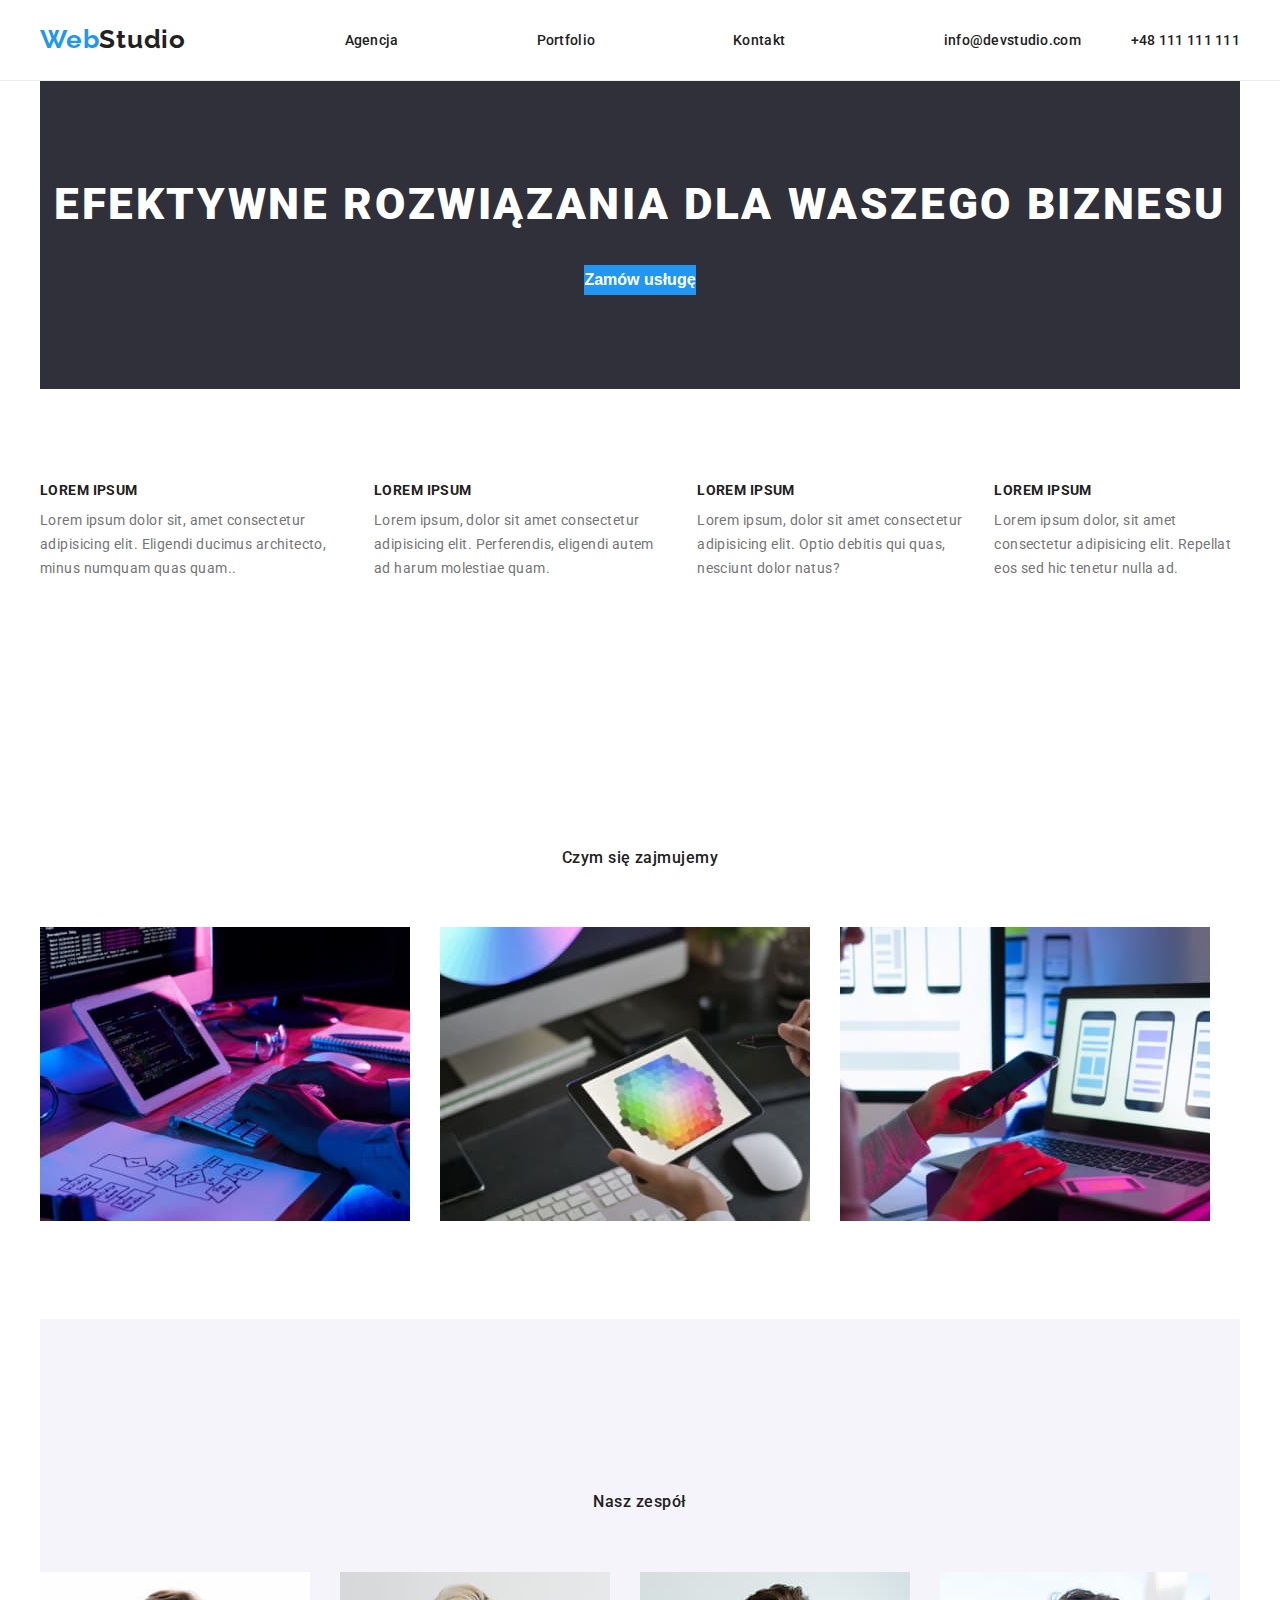
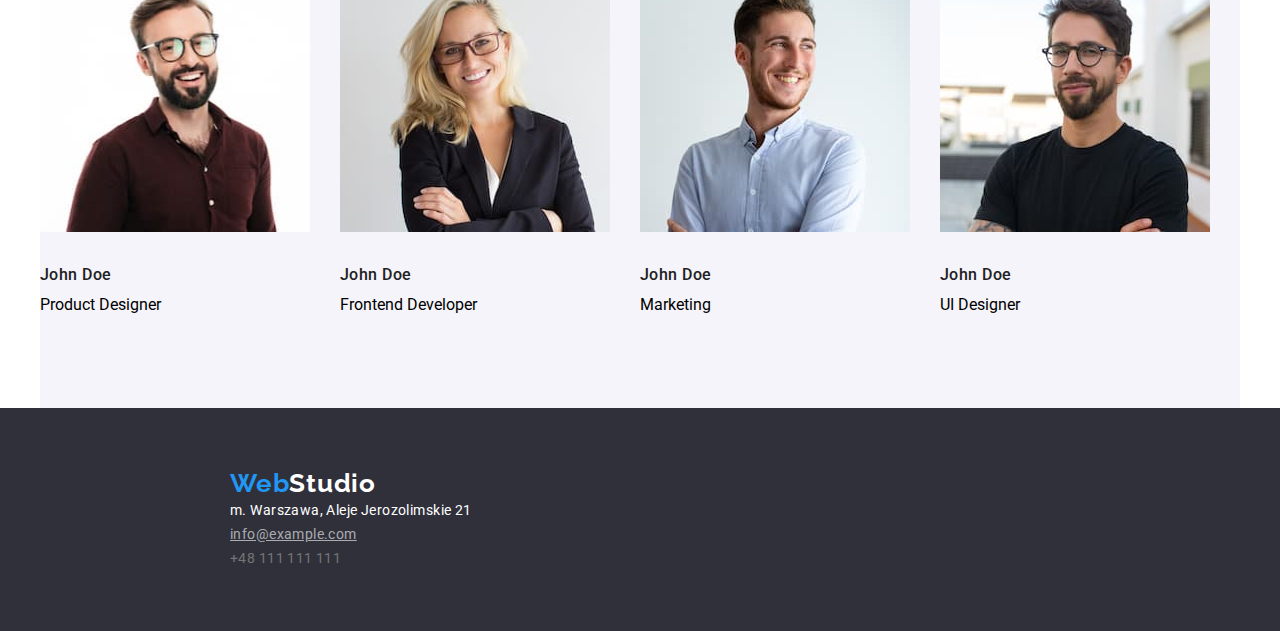
==== index.html @ 0e67c4b5 "upgrade" ====
<!DOCTYPE html>
<html lang="pl">
  <head>
    <meta charset="UTF-8" />
    <meta http-equiv="X-UA-Compatible" content="IE=edge" />
    <meta name="viewport" content="width=device-width, initial-scale=1.0" />
    <title>webstudio</title>
    <!-- googe fonts -->
    <link rel="preconnect" href="https://fonts.googleapis.com" />
    <link rel="preconnect" href="https://fonts.gstatic.com" crossorigin />
    <link
      href="https://fonts.googleapis.com/css2?family=Raleway:wght@700&family=Roboto:wght@400;500;700;900&display=swap"
      rel="stylesheet"
    />
    <!-- end google fonts -->
    <link
      rel="stylesheet"
      href="https://cdnjs.cloudflare.com/ajax/libs/modern-normalize/1.1.0/modern-normalize.min.css"
      integrity="sha512-wpPYUAdjBVSE4KJnH1VR1HeZfpl1ub8YT/NKx4PuQ5NmX2tKuGu6U/JRp5y+Y8XG2tV+wKQpNHVUX03MfMFn9Q=="
      crossorigin="anonymous"
      referrerpolicy="no-referrer"
    />

    <link rel="stylesheet" href="css/styles.css" />
  </head>

  <body>
    <header class="header-style">
      <div class="container flex-nav-container">
        <a class="logo logo-position" href="index.html"
          ><span class="brand-color">Web</span>Studio</a
        >
        <nav>
          <ul class="list-style nav-display-form">
            <li><a class="nav-structure" href="index.html">Agencja</a></li>
            <li>
              <a class="nav-structure" href="portfolio.html">Portfolio</a>
            </li>
            <li><a class="nav-structure" href="index.html">Kontakt</a></li>
          </ul>
        </nav>
        <ul class="list-style display-form-contacts">
          <li>
            <a class="nav-structure" href="mailto:info@devstudio.com"
              >info@devstudio.com</a
            >
          </li>
          <li>
            <a class="nav-structure" href="tel:48111111111">+48 111 111 111</a>
          </li>
        </ul>
      </div>
    </header>

    <main>
      <!--HERO-->
      <div class="container">
        <section class="background section display-center">
          <h1 class="sixth-structure background">
            EFEKTYWNE ROZWIĄZANIA DLA WASZEGO BIZNESU
          </h1>
          <button type="button" class="button-style2">Zamów usługę</button>
        </section>

        <!--LOREM IPSUM-->
        <section class="section">
          <ul class="list-style display-images">
            <li>
              <h3 class="seventh-structure">LOREM IPSUM</h3>
              <p class="second-structure">
                Lorem ipsum dolor sit, amet consectetur adipisicing elit.
                Eligendi ducimus architecto, minus numquam quas quam..
              </p>
            </li>
            <li>
              <h3 class="seventh-structure">LOREM IPSUM</h3>
              <p class="second-structure">
                Lorem ipsum, dolor sit amet consectetur adipisicing elit.
                Perferendis, eligendi autem ad harum molestiae quam.
              </p>
            </li>
            <li>
              <h3 class="seventh-structure">LOREM IPSUM</h3>
              <p class="second-structure">
                Lorem ipsum, dolor sit amet consectetur adipisicing elit. Optio
                debitis qui quas, nesciunt dolor natus?
              </p>
            </li>
            <li>
              <h3 class="seventh-structure">LOREM IPSUM</h3>
              <p class="second-structure">
                Lorem ipsum dolor, sit amet consectetur adipisicing elit.
                Repellat eos sed hic tenetur nulla ad.
              </p>
            </li>
          </ul>
        </section>

        <!--czym się zajmujemy-->
        <section class="section">
          <h2 class="eighth-structure ninth-structure display-center">
            Czym się zajmujemy
          </h2>
          <ul class="list-style display-images">
            <li>
              <img
                src="images/czym_sie_zajmujemy/1.jpg"
                alt="programowanie"
                width="370"
                height="294"
              />
            </li>
            <li>
              <img
                src="images/czym_sie_zajmujemy/2.jpg"
                alt="grafika"
                width="370"
                height="294"
              />
            </li>
            <li>
              <img
                src="images/czym_sie_zajmujemy/3.jpg"
                alt="personalizacja"
                width="370"
                height="294"
              />
            </li>
          </ul>
        </section>

        <!--Nasz zespół-->
        <section class="section background-2">
          <h2 class="eighth-structure ninth-structure display-center">
            Nasz zespół
          </h2>
          <ul class="list-style display-images">
            <li>
              <img
                src="images/nasz_zespol/img-1.jpg"
                alt="John Doe1"
                width="270"
                height="260"
              />
              <h3 class="ninth-structure">John Doe</h3>
              <p>Product Designer</p>
            </li>
            <li>
              <img
                src="images/nasz_zespol/img-2-2.jpg"
                alt="John Doe2"
                width="270"
                height="260"
              />
              <h3 class="ninth-structure">John Doe</h3>
              <p>Frontend Developer</p>
            </li>
            <li>
              <img
                src="images/nasz_zespol/img-3-2.jpg"
                alt="John Doe3"
                width="270"
                height="260"
              />
              <h3 class="ninth-structure">John Doe</h3>
              <p>Marketing</p>
            </li>
            <li>
              <img
                src="images/nasz_zespol/img-4-2.jpg"
                alt="John Doe3"
                width="270"
                height="260"
              />
              <h3 class="ninth-structure">John Doe</h3>
              <p>UI Designer</p>
            </li>
          </ul>
        </section>
      </div>
    </main>

    <footer class="background footer-padding">
      <div class="container">
        <a class="footer-logo logo" href="index.html"
          ><span class="brand-color">Web</span>Studio</a
        >
        <address class="address-style">
          <ul class="list-style">
            <li>
              <a
                class="fourth-structure"
                href="https://goo.gl/maps/v4wxsE9NDZiypeX38"
                target="_blank"
                >m. Warszawa, Aleje Jerozolimskie 21</a
              >
            </li>
            <li>
              <a class="fifth-structure" href="mailto:info@example.com"
                >info@example.com</a
              >
            </li>
            <li>
              <a class="second-structure" href="tel:48111111111"
                >+48 111 111 111</a
              >
            </li>
          </ul>
        </address>
      </div>
    </footer>
  </body>
</html>
---- css/styles.css ----
:root {
  --main-color: #212121;
  --second-color: #757575;
  --background-color: #2f303a;
  --third-color: #ffffff;
  --fourth-color: rgba(255, 255, 255, 0.6);
  --fifth-color: #2196f3;
}
body {
  font-family: "Roboto", "Raleway", sans-serif;
  font-weight: 400;
  width: 1600 px;
  margin: 0 auto;
}
* {
  margin: 0;
  padding: 0;
}

.container {
  width: 1200px;
  margin: 0 auto;
  padding: 0 15px;
}

.section {
  padding: 94px 0;
}

h2 {
  margin: 50px;
}

.display-center {
  text-align: center;
}
.display-button {
  display: flex;
  gap: 8px;
  justify-content: center;
}
.display-images {
  display: flex;
  gap: 30px;
}

.display-wrap {
  flex-wrap: wrap;
}

.flex-nav-container {
  display: flex;
  justify-content: space-between;
  align-items: center;
}

.header-style {
  border-bottom: 1px solid #ececec;
  align-items: center;
}

.nav-display-form {
  display: flex;
  justify-content: space-between;
  align-items: center;
  gap: 46px;
}

.logo-position {
  justify-content: center;
  padding-bottom: 25px;
  padding-top: 24px;
}

.nav-display-form li {
  margin: 0px 46px;
  align-items: center;
  padding: 0;
}

.display-form-contacts {
  display: flex;
  align-items: center;
  gap: 50px;
}

.inner {
  display: flex;
  align-items: center;
  gap: 93px;
}

.background-2 {
  background-color: #f5f4fa;
}

.nav-structure {
  color: var(--main-color);
  font-weight: 500;
  font-size: 14px;
  line-height: 1.14;
  letter-spacing: 0.02em;
  text-decoration-line: none;
}
.nav-structure:hover {
  color: var(--fifth-color);
}
.nav-structure:focus {
  color: var(--fifth-color);
}

.second-structure {
  font-weight: 400;
  font-size: 14px;
  line-height: 1.71;
  letter-spacing: 0.03em;
  color: var(--second-color);
  text-decoration-line: none;
  padding-top: 10px;
}
.third-structure {
  font-weight: 700;
  font-size: 18px;
  line-height: 2;
  letter-spacing: 0.06em;
}

.text {
  font-weight: 400;
  font-size: 16px;
  line-height: 1.87;
  letter-spacing: 0.03em;
  color: var(--second-color);
}

.background {
  background-color: var(--background-color);
}

.fourth-structure {
  font-weight: 400;
  font-size: 14px;
  line-height: 1.71;
  letter-spacing: 0.03em;
  color: var(--third-color);
  text-decoration-line: none;
}
.fifth-structure {
  font-size: 14px;
  line-height: 1.71;
  letter-spacing: 0.03em;
  text-decoration-line: underline;
  color: var(--fourth-color);
}
.sixth-structure {
  font-weight: 900;
  font-size: 44px;
  line-height: 1.36;
  text-align: center;
  letter-spacing: 0.06em;
  text-transform: uppercase;
  color: var(--third-color);
}
.seventh-structure {
  font-style: normal;
  font-weight: 700;
  font-size: 14px;
  line-height: 1.14;
  letter-spacing: 0.03em;
  text-transform: uppercase;
  color: var(--main-color);
}

.eighth-structure {
  font-style: normal;
  font-weight: 700;
  font-size: 36px;
  line-height: 1.16;
  letter-spacing: 0.03em;
}
.ninth-structure {
  font-weight: 500;
  font-size: 16px;
  line-height: 1.18;
  letter-spacing: 0.03em;
  color: var(--main-color);
  padding-top: 30px;
  padding-bottom: 10px;
}
.list-style {
  list-style: none;
}
.logo {
  font-family: "Raleway";
  color: var(--main-color);
  font-weight: 700;
  font-size: 26px;
  line-height: 1.19;
  letter-spacing: 0.03em;
  text-decoration: none;
}

.brand-color {
  color: var(--fifth-color);
}
.footer-logo {
  color: var(--third-color);
}
.hand:hover {
  cursor: pointer;
}
.button-style {
  font-weight: 500;
  font-size: 16px;
  line-height: 1.625;
  text-align: center;
  letter-spacing: 0.03em;
  color: var(--main-color);
  cursor: pointer;
}
.button-style:hover,
.button-style:focus,
.button-style:active {
  background-color: var(--fifth-color);
  color: var(--third-color);
}

.button-style2 {
  color: var(--third-color);
  background-color: var(--fifth-color);
  font-weight: 700;
  font-size: 16px;
  line-height: 1.875;
  cursor: pointer;
  border: none;
  margin-top: 30px;
}
.address-style {
  font-style: normal;
}

.footer-padding {
  padding: 60px 1138px 60px 215px;
}
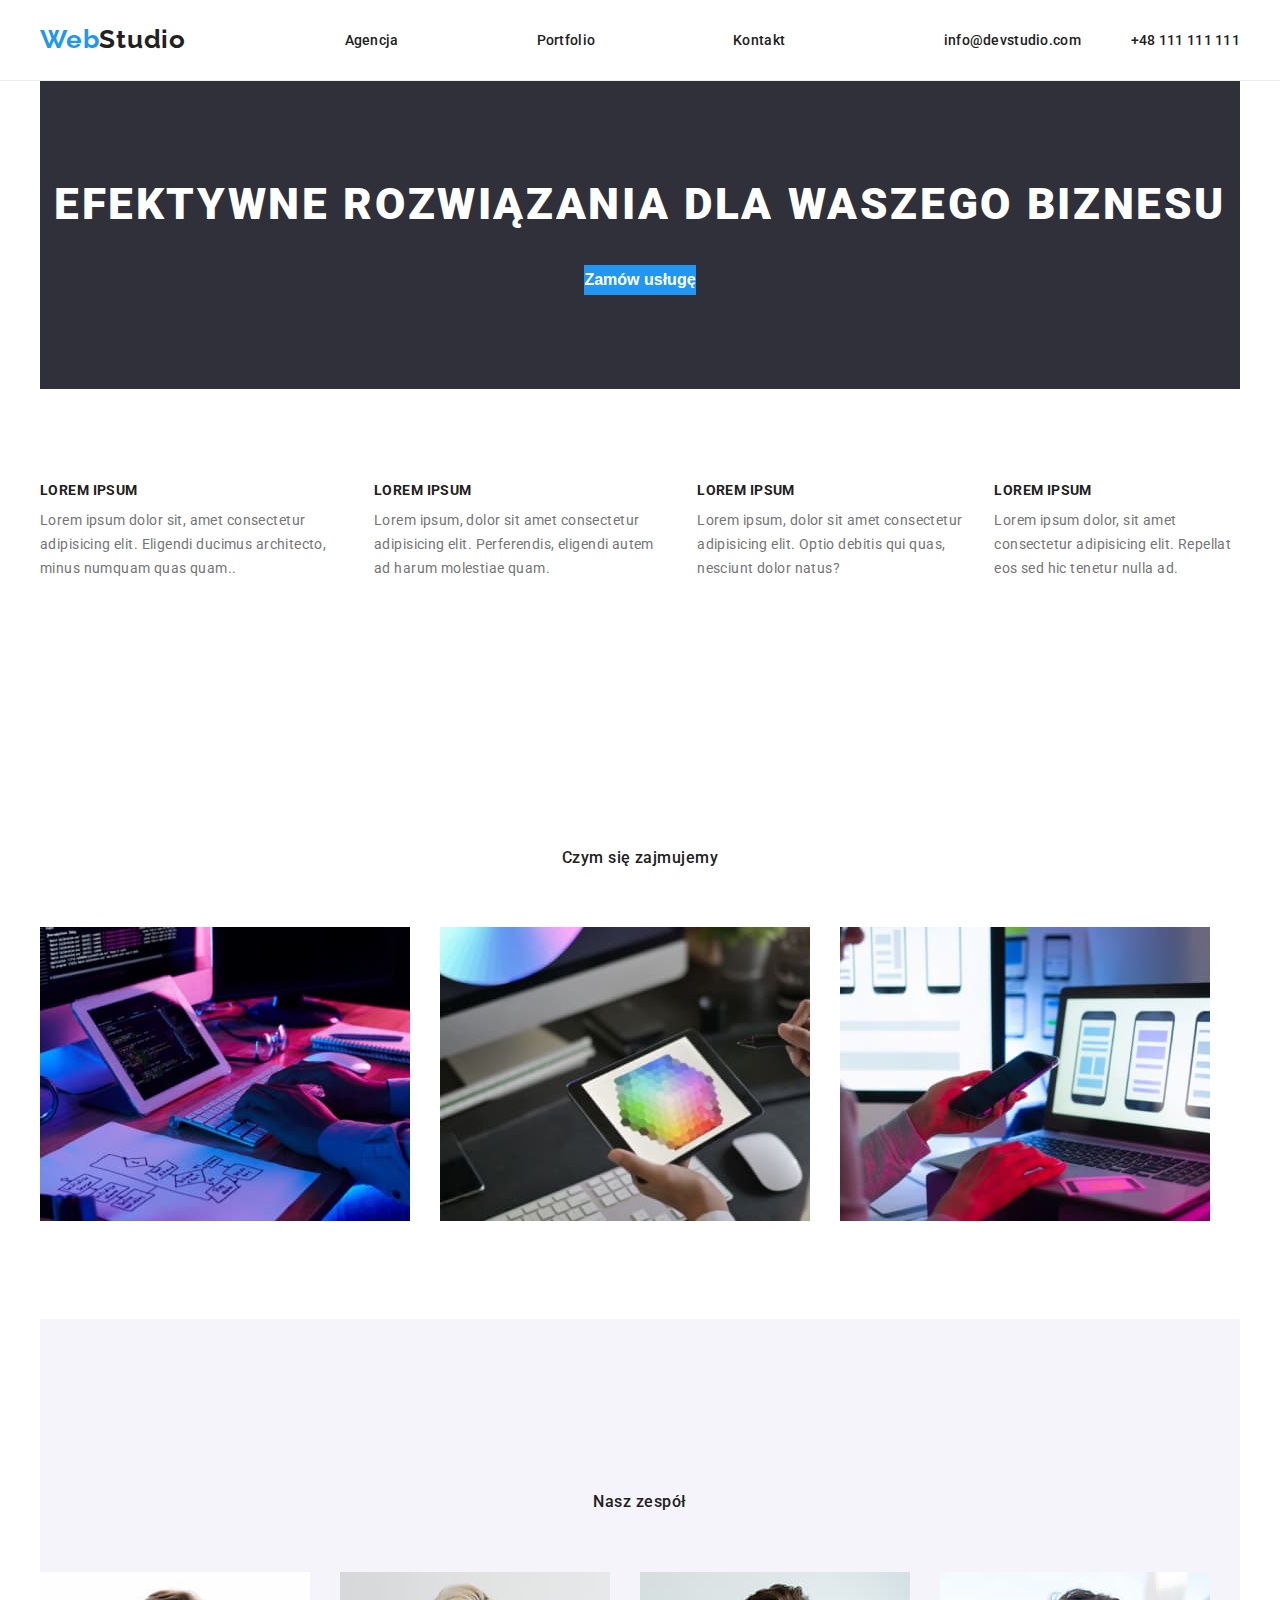
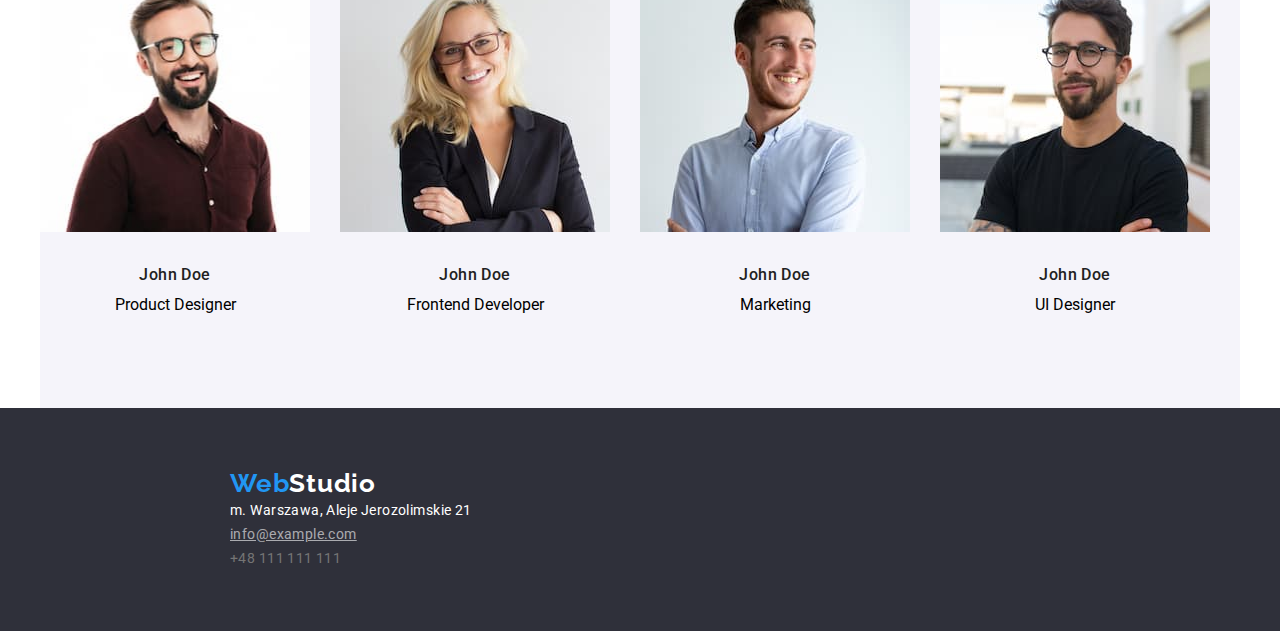
==== commit 92193c11: "upgrade" ====
--- a/index.html
+++ b/index.html
@@ -134,7 +134,7 @@
           <h2 class="eighth-structure ninth-structure display-center">
             Nasz zespół
           </h2>
-          <ul class="list-style display-images">
+          <ul class="list-style display-images display-center">
             <li>
               <img
                 src="images/nasz_zespol/img-1.jpg"
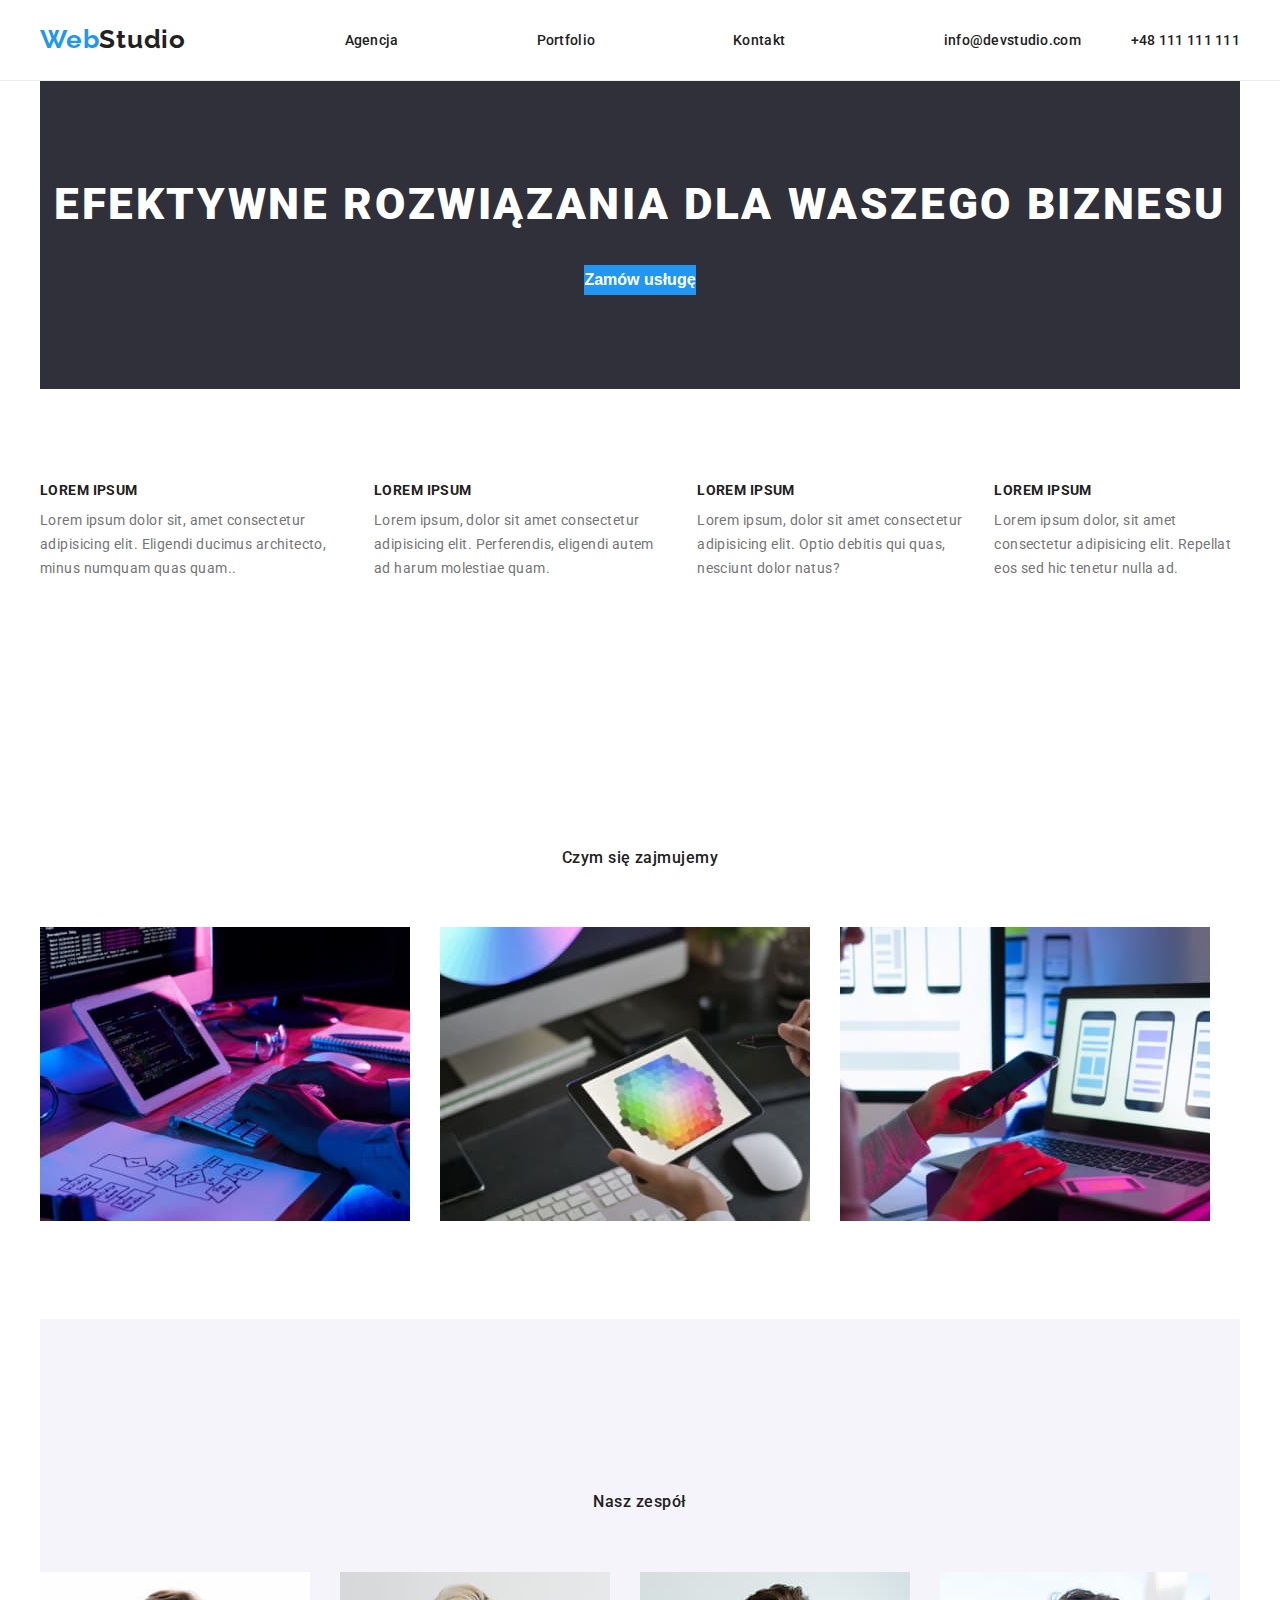
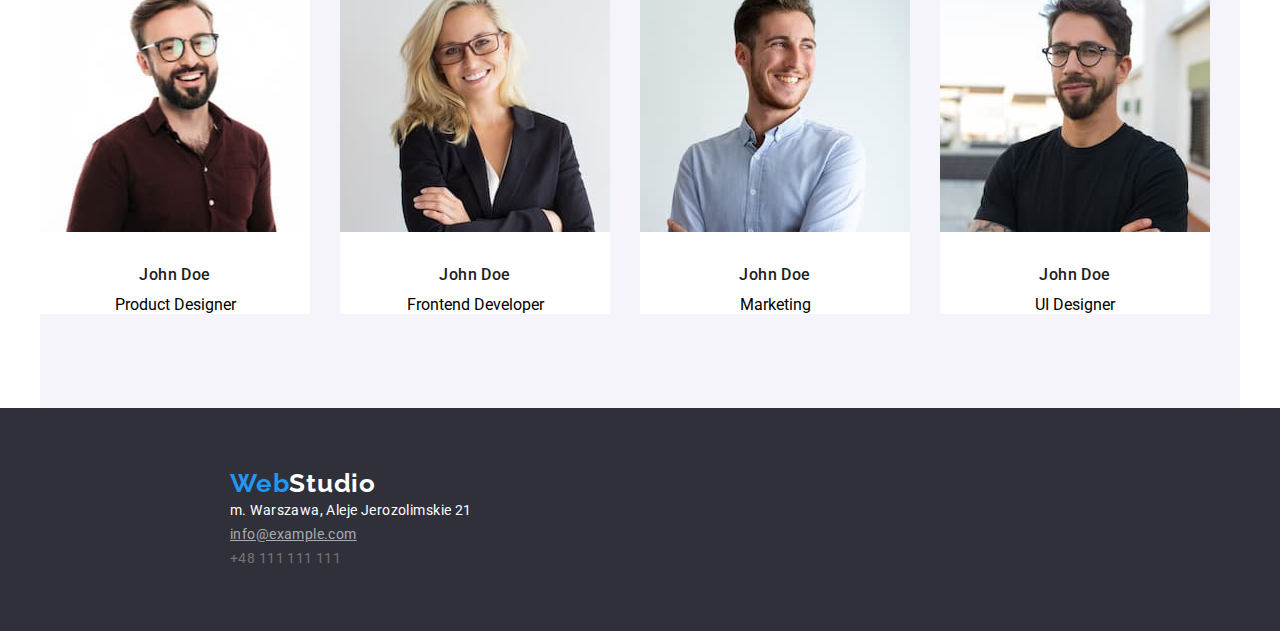
==== commit 21caae11: "upgrade" ====
--- a/index.html
+++ b/index.html
@@ -135,7 +135,7 @@
             Nasz zespół
           </h2>
           <ul class="list-style display-images display-center">
-            <li>
+            <li class="background-3">
               <img
                 src="images/nasz_zespol/img-1.jpg"
                 alt="John Doe1"
@@ -145,7 +145,7 @@
               <h3 class="ninth-structure">John Doe</h3>
               <p>Product Designer</p>
             </li>
-            <li>
+            <li class="background-3">
               <img
                 src="images/nasz_zespol/img-2-2.jpg"
                 alt="John Doe2"
@@ -155,7 +155,7 @@
               <h3 class="ninth-structure">John Doe</h3>
               <p>Frontend Developer</p>
             </li>
-            <li>
+            <li class="background-3">
               <img
                 src="images/nasz_zespol/img-3-2.jpg"
                 alt="John Doe3"
@@ -165,7 +165,7 @@
               <h3 class="ninth-structure">John Doe</h3>
               <p>Marketing</p>
             </li>
-            <li>
+            <li class="background-3">
               <img
                 src="images/nasz_zespol/img-4-2.jpg"
                 alt="John Doe3"
--- a/css/styles.css
+++ b/css/styles.css
@@ -242,3 +242,7 @@
 .footer-padding {
   padding: 60px 1138px 60px 215px;
 }
+
+.background-3 {
+  background-color: var(--third-color);
+}
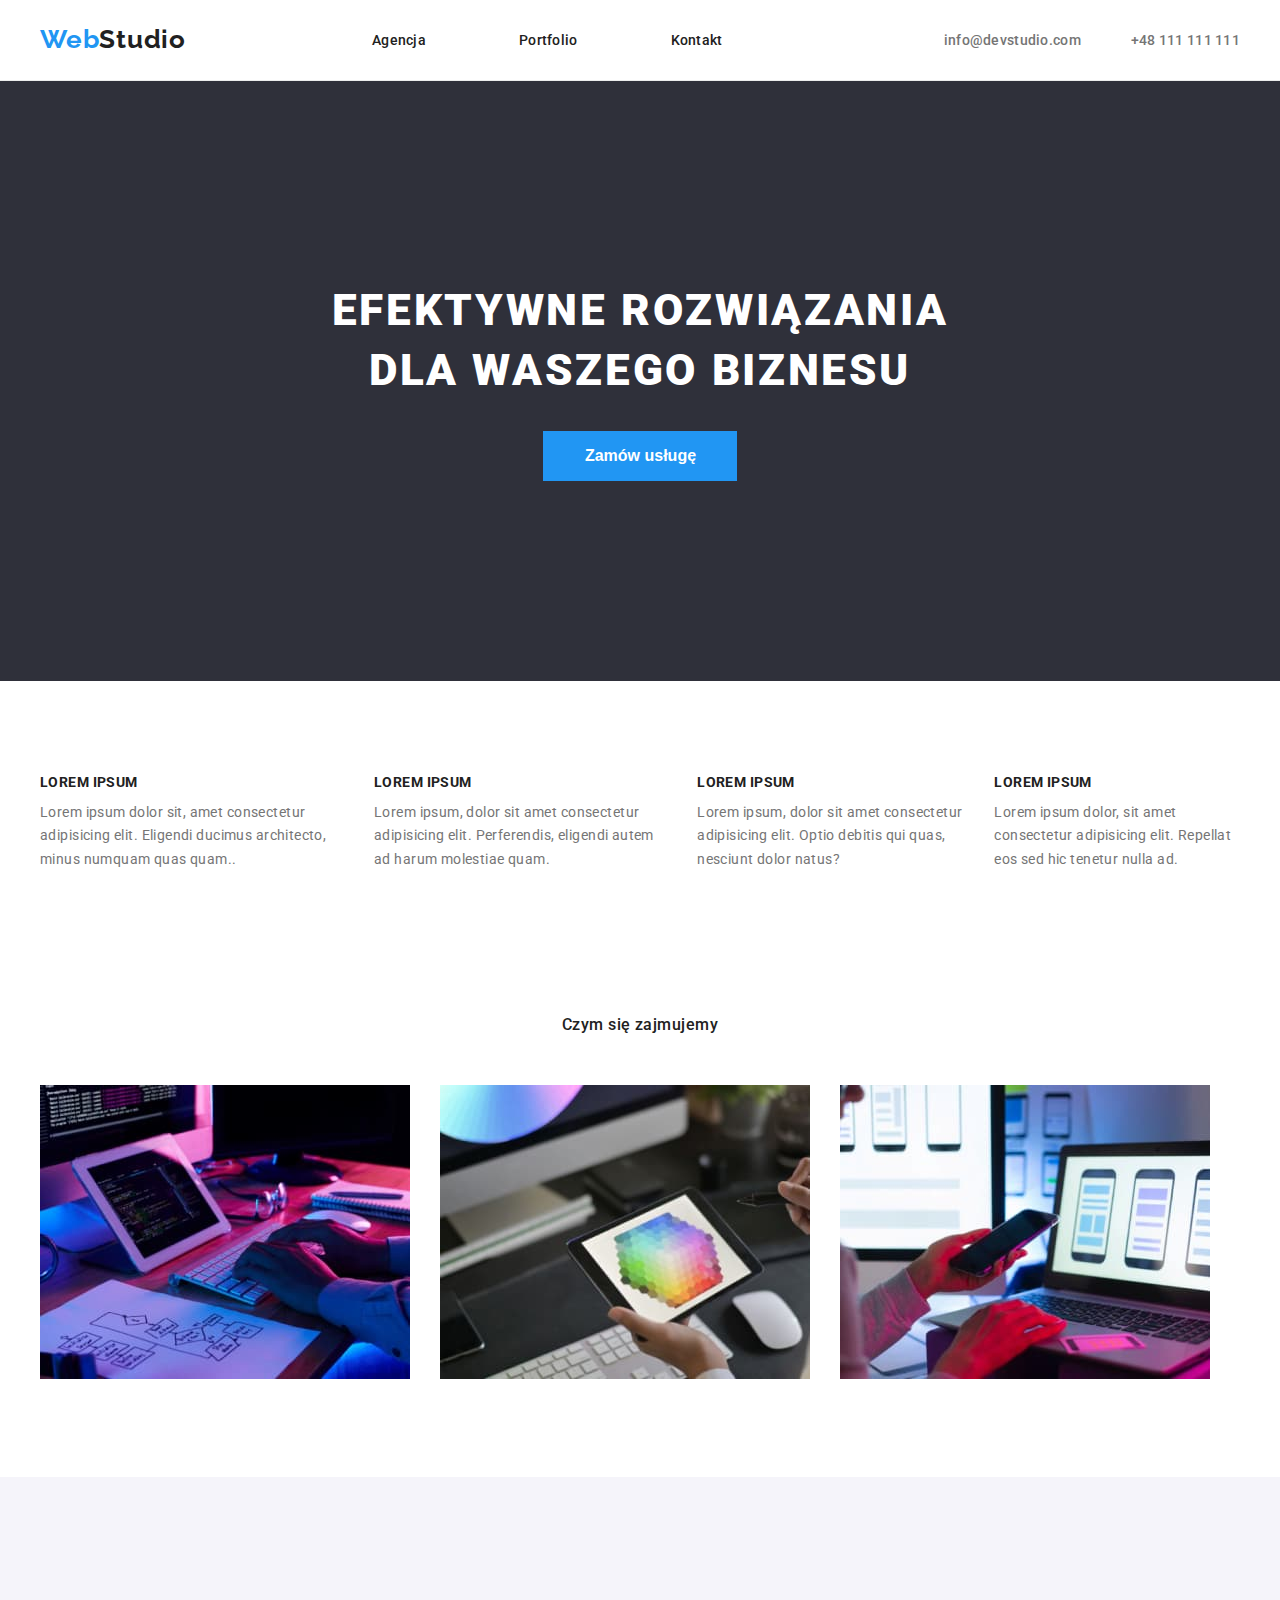
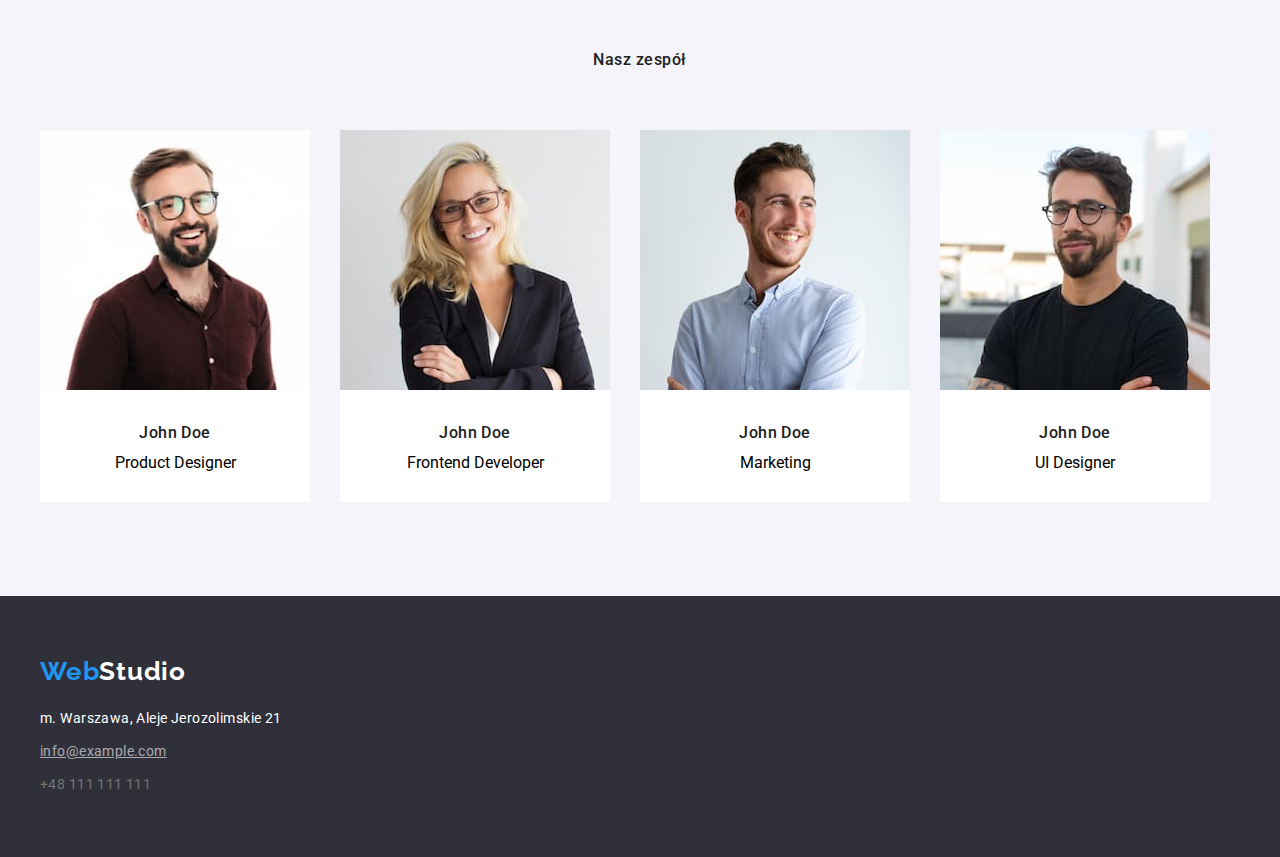
==== commit a3f790cc: "upgrade" ====
--- a/index.html
+++ b/index.html
@@ -30,7 +30,7 @@
         <a class="logo logo-position" href="index.html"
           ><span class="brand-color">Web</span>Studio</a
         >
-        <nav>
+        <nav class="a">
           <ul class="list-style nav-display-form">
             <li><a class="nav-structure" href="index.html">Agencja</a></li>
             <li>
@@ -41,12 +41,16 @@
         </nav>
         <ul class="list-style display-form-contacts">
           <li>
-            <a class="nav-structure" href="mailto:info@devstudio.com"
+            <a
+              class="nav-structure nav-contact-color"
+              href="mailto:info@devstudio.com"
               >info@devstudio.com</a
             >
           </li>
           <li>
-            <a class="nav-structure" href="tel:48111111111">+48 111 111 111</a>
+            <a class="nav-structure nav-contact-color" href="tel:48111111111"
+              >+48 111 111 111</a
+            >
           </li>
         </ul>
       </div>
@@ -54,16 +58,19 @@
 
     <main>
       <!--HERO-->
-      <div class="container">
-        <section class="background section display-center">
-          <h1 class="sixth-structure background">
+      <!-- <div class="container"> -->
+      <section class="background-header section">
+        <div class="container">
+          <h1 class="sixth-structure">
             EFEKTYWNE ROZWIĄZANIA DLA WASZEGO BIZNESU
           </h1>
           <button type="button" class="button-style2">Zamów usługę</button>
-        </section>
-
-        <!--LOREM IPSUM-->
-        <section class="section">
+        </div>
+      </section>
+
+      <!--LOREM IPSUM-->
+      <section class="section lorem">
+        <div class="container">
           <ul class="list-style display-images">
             <li>
               <h3 class="seventh-structure">LOREM IPSUM</h3>
@@ -94,11 +101,13 @@
               </p>
             </li>
           </ul>
-        </section>
-
-        <!--czym się zajmujemy-->
-        <section class="section">
-          <h2 class="eighth-structure ninth-structure display-center">
+        </div>
+      </section>
+
+      <!--czym się zajmujemy-->
+      <section class="section">
+        <div class="container">
+          <h2 class="eighth-structure ninth-structure-2 display-center">
             Czym się zajmujemy
           </h2>
           <ul class="list-style display-images">
@@ -127,10 +136,12 @@
               />
             </li>
           </ul>
-        </section>
-
-        <!--Nasz zespół-->
-        <section class="section background-2">
+        </div>
+      </section>
+
+      <!--Nasz zespół-->
+      <section class="section background-2">
+        <div class="container">
           <h2 class="eighth-structure ninth-structure display-center">
             Nasz zespół
           </h2>
@@ -143,7 +154,7 @@
                 height="260"
               />
               <h3 class="ninth-structure">John Doe</h3>
-              <p>Product Designer</p>
+              <p class="paragraph-structure">Product Designer</p>
             </li>
             <li class="background-3">
               <img
@@ -153,7 +164,7 @@
                 height="260"
               />
               <h3 class="ninth-structure">John Doe</h3>
-              <p>Frontend Developer</p>
+              <p class="paragraph-structure">Frontend Developer</p>
             </li>
             <li class="background-3">
               <img
@@ -163,7 +174,7 @@
                 height="260"
               />
               <h3 class="ninth-structure">John Doe</h3>
-              <p>Marketing</p>
+              <p class="paragraph-structure">Marketing</p>
             </li>
             <li class="background-3">
               <img
@@ -173,11 +184,12 @@
                 height="260"
               />
               <h3 class="ninth-structure">John Doe</h3>
-              <p>UI Designer</p>
-            </li>
-          </ul>
-        </section>
-      </div>
+              <p class="paragraph-structure">UI Designer</p>
+            </li>
+          </ul>
+        </div>
+      </section>
+      <!-- </div> -->
     </main>
 
     <footer class="background footer-padding">
@@ -185,9 +197,9 @@
         <a class="footer-logo logo" href="index.html"
           ><span class="brand-color">Web</span>Studio</a
         >
-        <address class="address-style">
+        <address class="address-style address-padding">
           <ul class="list-style">
-            <li>
+            <li class="marginl">
               <a
                 class="fourth-structure"
                 href="https://goo.gl/maps/v4wxsE9NDZiypeX38"
@@ -195,13 +207,13 @@
                 >m. Warszawa, Aleje Jerozolimskie 21</a
               >
             </li>
-            <li>
+            <li class="marginl">
               <a class="fifth-structure" href="mailto:info@example.com"
                 >info@example.com</a
               >
             </li>
-            <li>
-              <a class="second-structure" href="tel:48111111111"
+            <li class="marginl">
+              <a class="second-structure href="tel:48111111111"
                 >+48 111 111 111</a
               >
             </li>
--- a/css/styles.css
+++ b/css/styles.css
@@ -5,6 +5,7 @@
   --third-color: #ffffff;
   --fourth-color: rgba(255, 255, 255, 0.6);
   --fifth-color: #2196f3;
+  --sixth-color: #e5e5e5;
 }
 body {
   font-family: "Roboto", "Raleway", sans-serif;
@@ -30,7 +31,11 @@
 h2 {
   margin: 50px;
 }
-
+.background-header {
+  text-align: center;
+  padding: 200px 0;
+  background-color: var(--background-color);
+}
 .display-center {
   text-align: center;
 }
@@ -39,6 +44,7 @@
   gap: 8px;
   justify-content: center;
 }
+
 .display-images {
   display: flex;
   gap: 30px;
@@ -48,40 +54,48 @@
   flex-wrap: wrap;
 }
 
+.a {
+  margin-left: 93px;
+}
 .flex-nav-container {
   display: flex;
-  justify-content: space-between;
+  /* justify-content: space-between; */
   align-items: center;
 }
 
 .header-style {
+  /* width: 1600px; */
   border-bottom: 1px solid #ececec;
+  /* align-items: center; */
+}
+
+.nav-display-form {
+  display: flex;
+  /* justify-content: space-between; */
   align-items: center;
-}
-
-.nav-display-form {
-  display: flex;
-  justify-content: space-between;
-  align-items: center;
-  gap: 46px;
+  /* gap: 46px; */
+}
+.header-nav-list {
+  margin-left: 93px;
 }
 
 .logo-position {
-  justify-content: center;
+  /* justify-content: center; */
+
   padding-bottom: 25px;
   padding-top: 24px;
 }
 
 .nav-display-form li {
-  margin: 0px 46px;
-  align-items: center;
-  padding: 0;
+  margin: 0;
+  margin-left: 93px;
 }
 
 .display-form-contacts {
   display: flex;
   align-items: center;
   gap: 50px;
+  margin-left: auto;
 }
 
 .inner {
@@ -101,10 +115,13 @@
   line-height: 1.14;
   letter-spacing: 0.02em;
   text-decoration-line: none;
-}
+  padding: 32px 0;
+}
+
 .nav-structure:hover {
   color: var(--fifth-color);
 }
+
 .nav-structure:focus {
   color: var(--fifth-color);
 }
@@ -116,7 +133,7 @@
   letter-spacing: 0.03em;
   color: var(--second-color);
   text-decoration-line: none;
-  padding-top: 10px;
+  /* padding-top: 10px; */
 }
 .third-structure {
   font-weight: 700;
@@ -133,6 +150,9 @@
   color: var(--second-color);
 }
 
+.paragraph-structure {
+  padding-bottom: 30px;
+}
 .background {
   background-color: var(--background-color);
 }
@@ -156,10 +176,11 @@
   font-weight: 900;
   font-size: 44px;
   line-height: 1.36;
+  letter-spacing: 0.06em;
+  width: 696px;
+  color: var(--third-color);
   text-align: center;
-  letter-spacing: 0.06em;
-  text-transform: uppercase;
-  color: var(--third-color);
+  margin: 0 auto;
 }
 .seventh-structure {
   font-style: normal;
@@ -167,8 +188,9 @@
   font-size: 14px;
   line-height: 1.14;
   letter-spacing: 0.03em;
-  text-transform: uppercase;
-  color: var(--main-color);
+  /* text-transform: uppercase; */
+  color: var(--main-color);
+  margin-bottom: 10px;
 }
 
 .eighth-structure {
@@ -187,6 +209,15 @@
   padding-top: 30px;
   padding-bottom: 10px;
 }
+
+.ninth-structure-2 {
+  font-weight: 500;
+  font-size: 16px;
+  line-height: 1.18;
+  letter-spacing: 0.03em;
+  color: var(--main-color);
+}
+
 .list-style {
   list-style: none;
 }
@@ -205,6 +236,7 @@
 }
 .footer-logo {
   color: var(--third-color);
+  padding-top: 60px;
 }
 .hand:hover {
   cursor: pointer;
@@ -217,6 +249,10 @@
   letter-spacing: 0.03em;
   color: var(--main-color);
   cursor: pointer;
+  /* padding-top: 6pxx;
+  padding-bottom: 22px;
+  padding-left: 6px;
+  padding-right: 22px; */
 }
 .button-style:hover,
 .button-style:focus,
@@ -234,15 +270,36 @@
   cursor: pointer;
   border: none;
   margin-top: 30px;
+  padding-top: 10px;
+  padding-bottom: 10px;
+  padding-left: 42px;
+  padding-right: 41px;
 }
 .address-style {
   font-style: normal;
 }
 
 .footer-padding {
-  padding: 60px 1138px 60px 215px;
+  padding-top: 60px;
+  padding-bottom: 60px;
+}
+
+.address-padding {
+  margin-top: 20px;
 }
 
 .background-3 {
   background-color: var(--third-color);
 }
+
+.nav-contact-color {
+  color: var(--second-color);
+}
+
+.lorem {
+  padding-bottom: 0;
+}
+
+.marginl {
+  margin-top: 9px;
+}
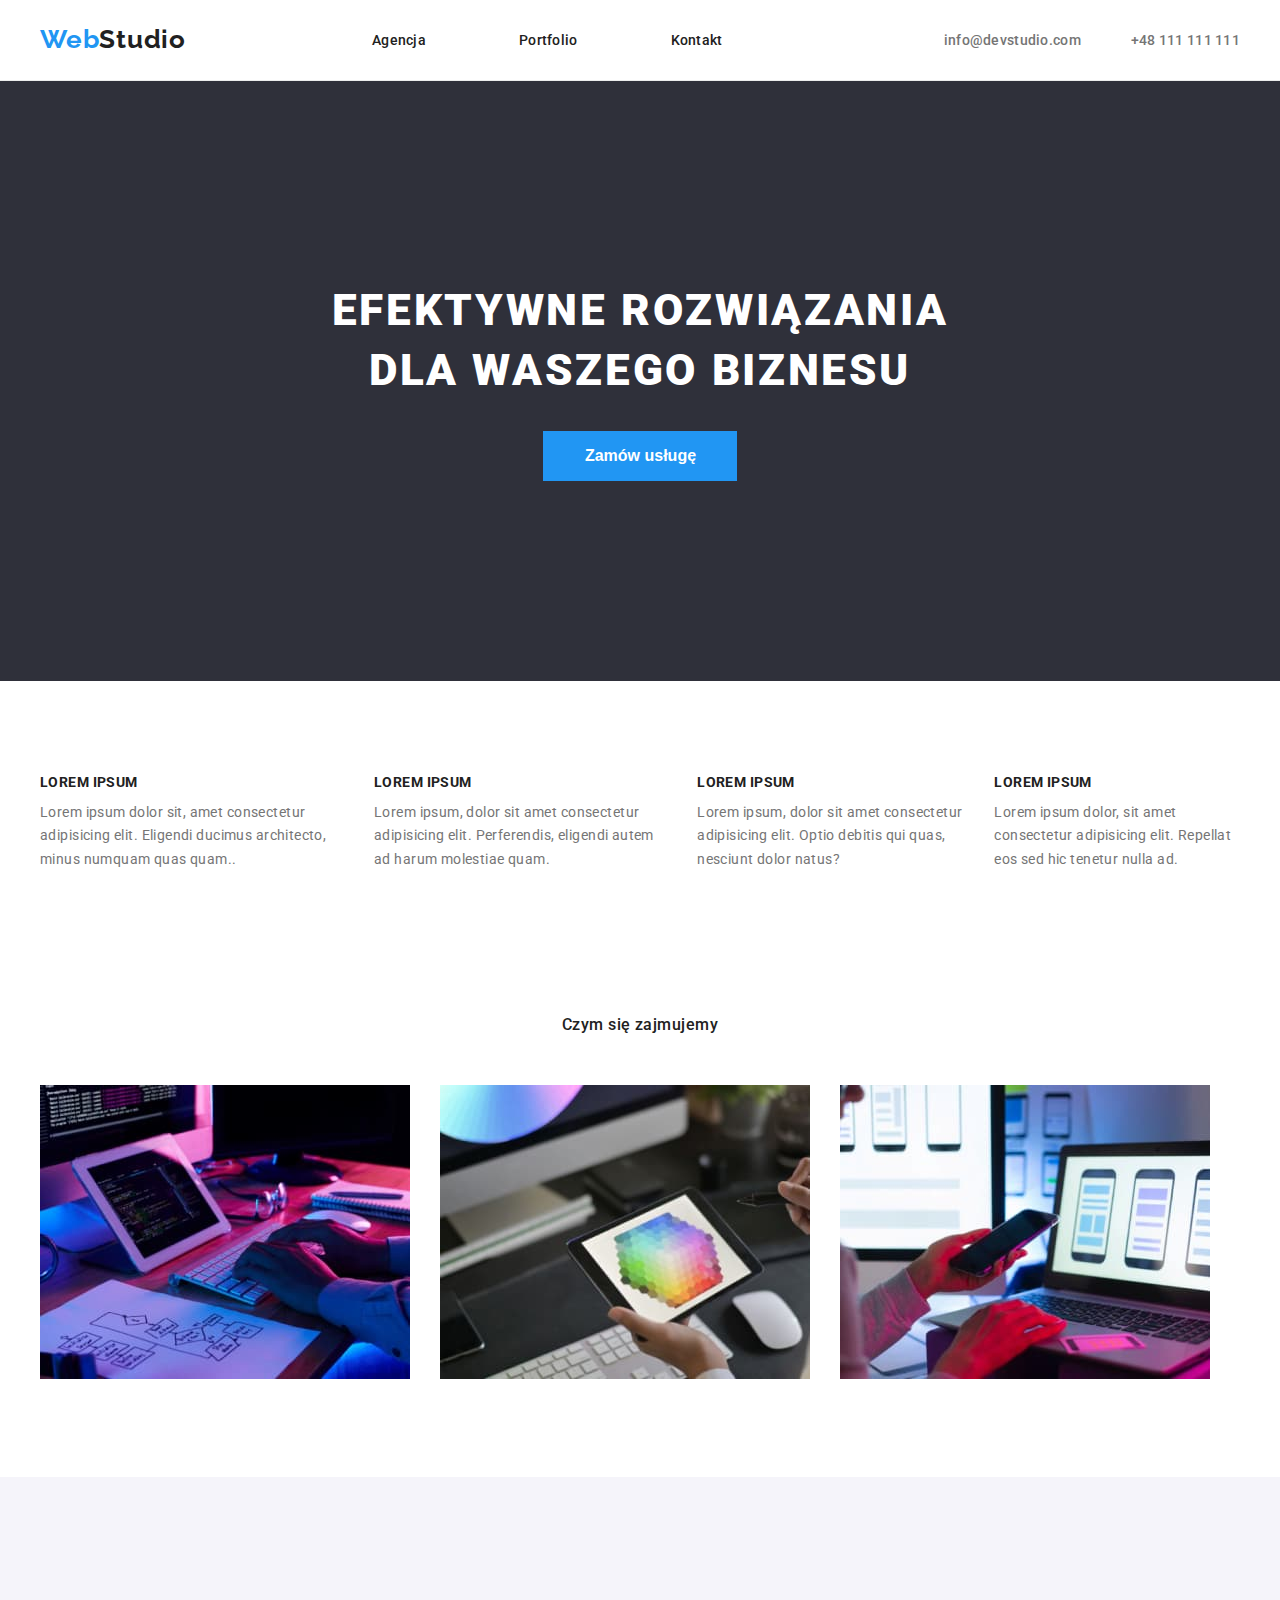
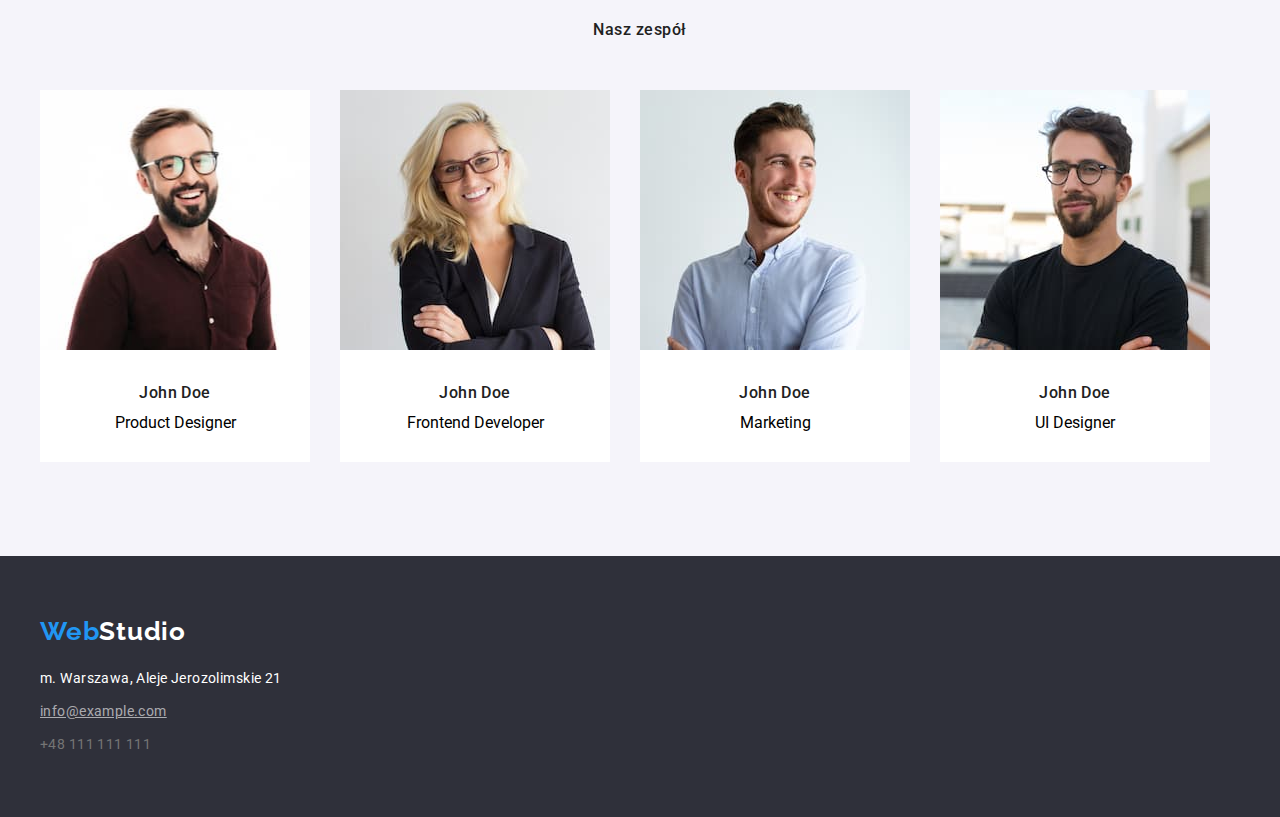
==== commit 63f4da9a: "upgrade" ====
--- a/index.html
+++ b/index.html
@@ -142,7 +142,7 @@
       <!--Nasz zespół-->
       <section class="section background-2">
         <div class="container">
-          <h2 class="eighth-structure ninth-structure display-center">
+          <h2 class="eighth-structure ninth-structure display-center padding-nasz-zespol">
             Nasz zespół
           </h2>
           <ul class="list-style display-images display-center">
--- a/css/styles.css
+++ b/css/styles.css
@@ -41,7 +41,7 @@
 }
 .display-button {
   display: flex;
-  gap: 8px;
+
   justify-content: center;
 }
 
@@ -59,29 +59,24 @@
 }
 .flex-nav-container {
   display: flex;
-  /* justify-content: space-between; */
+
   align-items: center;
 }
 
 .header-style {
-  /* width: 1600px; */
   border-bottom: 1px solid #ececec;
-  /* align-items: center; */
 }
 
 .nav-display-form {
   display: flex;
-  /* justify-content: space-between; */
+
   align-items: center;
-  /* gap: 46px; */
 }
 .header-nav-list {
   margin-left: 93px;
 }
 
 .logo-position {
-  /* justify-content: center; */
-
   padding-bottom: 25px;
   padding-top: 24px;
 }
@@ -133,13 +128,16 @@
   letter-spacing: 0.03em;
   color: var(--second-color);
   text-decoration-line: none;
-  /* padding-top: 10px; */
 }
 .third-structure {
   font-weight: 700;
   font-size: 18px;
   line-height: 2;
   letter-spacing: 0.06em;
+  padding-top: 20px;
+  padding-right: 24px;
+  padding-bottom: 0;
+  padding-left: 24px;
 }
 
 .text {
@@ -148,6 +146,7 @@
   line-height: 1.87;
   letter-spacing: 0.03em;
   color: var(--second-color);
+  padding: 4px 24px 20px 24px;
 }
 
 .paragraph-structure {
@@ -188,7 +187,7 @@
   font-size: 14px;
   line-height: 1.14;
   letter-spacing: 0.03em;
-  /* text-transform: uppercase; */
+
   color: var(--main-color);
   margin-bottom: 10px;
 }
@@ -249,10 +248,14 @@
   letter-spacing: 0.03em;
   color: var(--main-color);
   cursor: pointer;
-  /* padding-top: 6pxx;
-  padding-bottom: 22px;
-  padding-left: 6px;
-  padding-right: 22px; */
+  width: 121px;
+  margin-top: 6px;
+  margin-bottom: 22px;
+  margin-left: 6px;
+  margin-right: 22px;
+  padding: 8px;
+  padding-left: 8;
+  padding-right: 8;
 }
 .button-style:hover,
 .button-style:focus,
@@ -303,3 +306,12 @@
 .marginl {
   margin-top: 9px;
 }
+
+.border-images {
+  border: 1px solid #eeeeee;
+  width: calc((100% - 60px) / 3);
+}
+
+.padding-nasz-zespol {
+  padding: 0;
+}
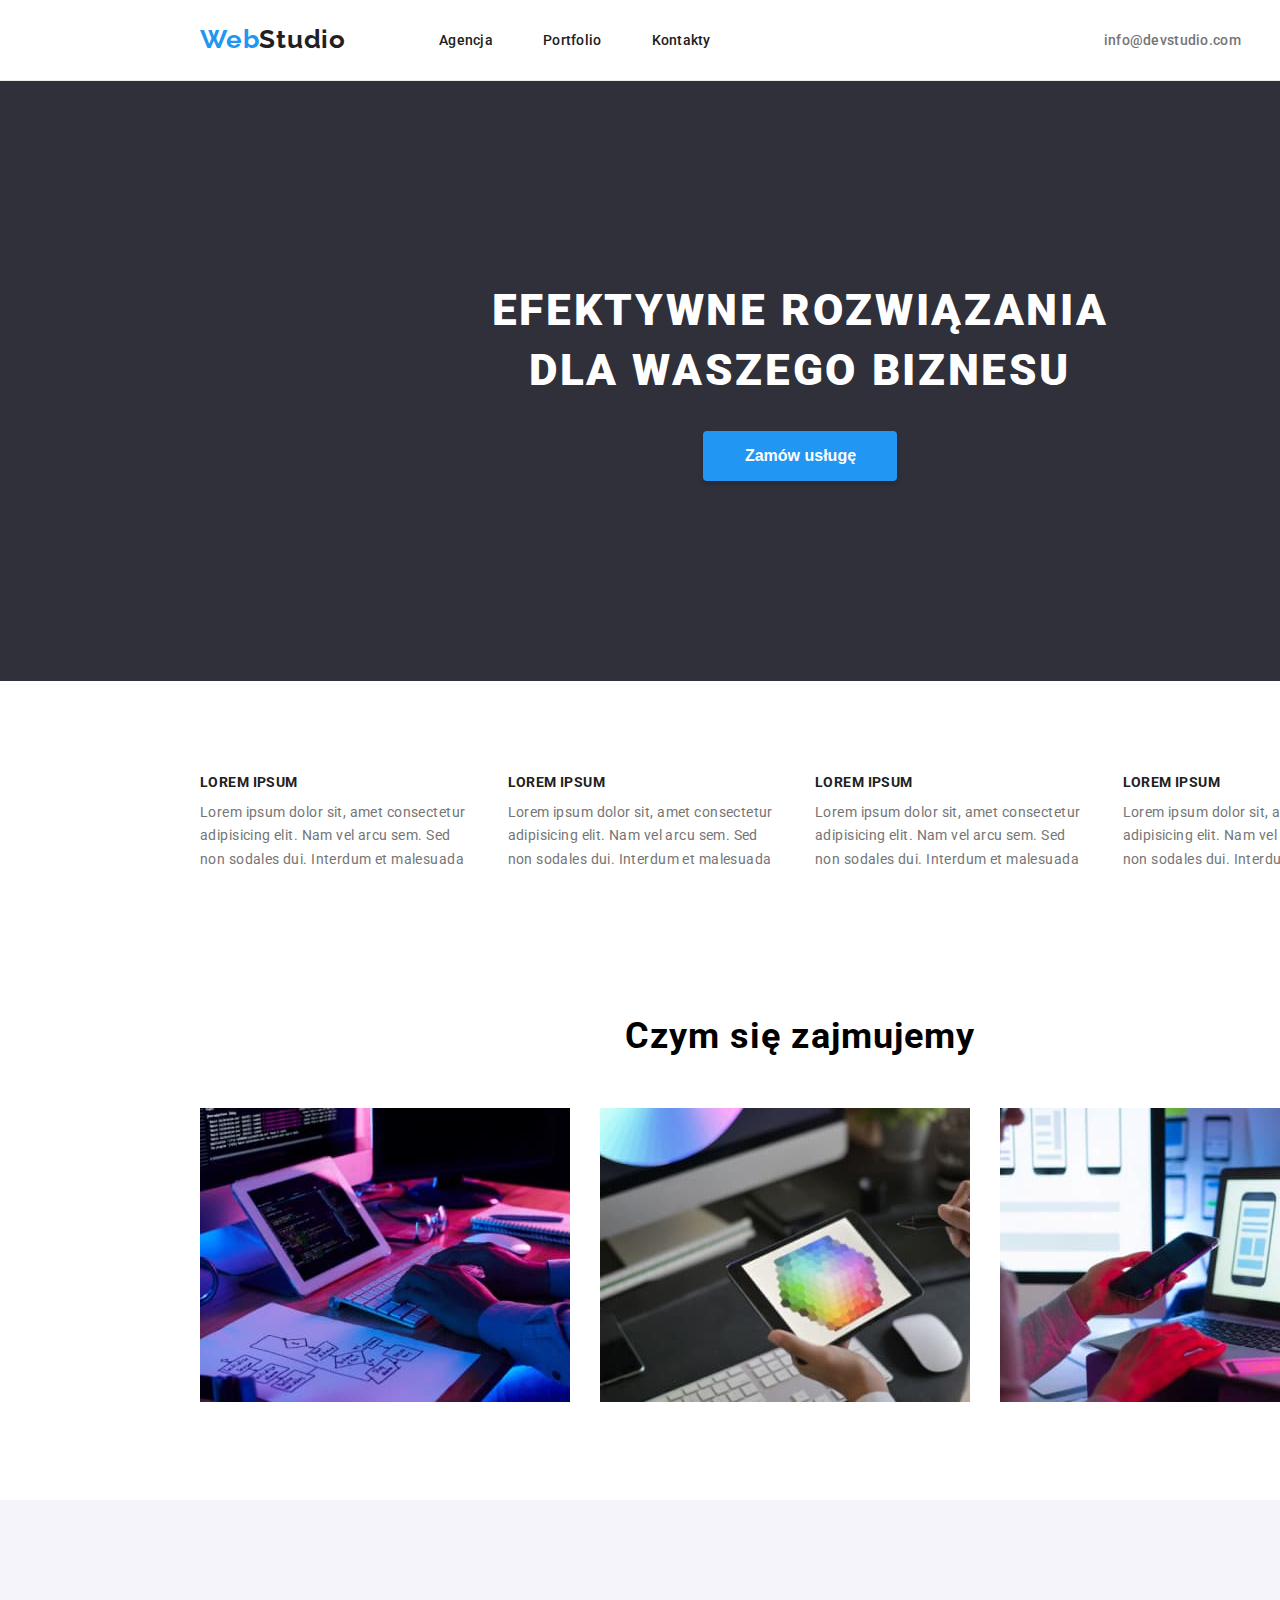
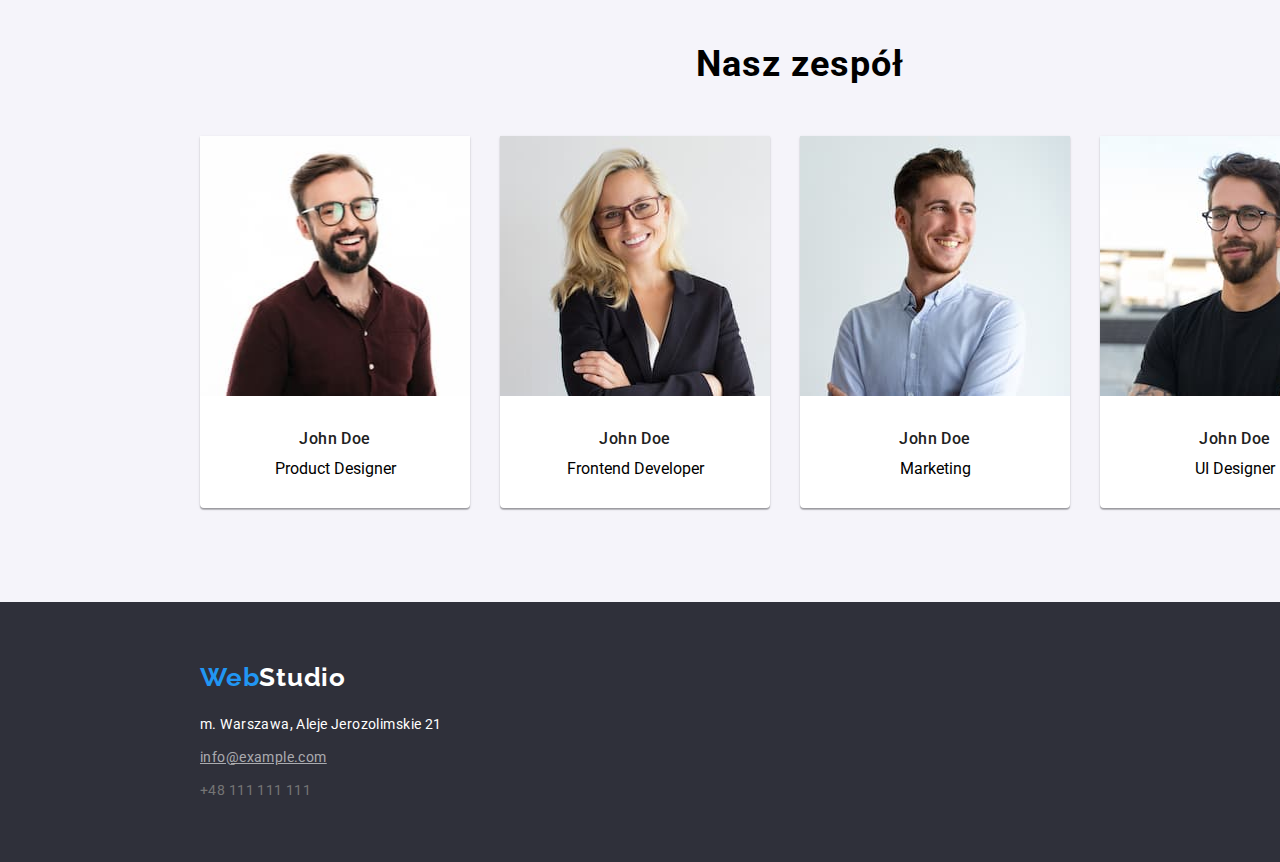
==== commit b7faaf99: "upgrade" ====
--- a/index.html
+++ b/index.html
@@ -28,17 +28,26 @@
     <header class="header-style">
       <div class="container flex-nav-container">
         <a class="logo logo-position" href="index.html"
-          ><span class="brand-color">Web</span>Studio</a
-        >
-        <nav class="a">
-          <ul class="list-style nav-display-form">
-            <li><a class="nav-structure" href="index.html">Agencja</a></li>
-            <li>
-              <a class="nav-structure" href="portfolio.html">Portfolio</a>
-            </li>
-            <li><a class="nav-structure" href="index.html">Kontakt</a></li>
-          </ul>
-        </nav>
+            ><span class="brand-color">Web</span>Studio</a
+          >
+
+        <div class="inner">
+       
+
+          <nav>
+            <ul class="list-style nav-display-form">
+              <li><a class="nav-structure" href="index.html">Agencja</a></li>
+              <li>
+                <a class="nav-structure" href="/portfolio.html">Portfolio</a>
+              </li>
+              <li>
+                <a class="nav-structure" href="portfolio.html">Kontakty</a>
+              </li>
+            </ul>
+          </nav>
+        </div>
+
+       
         <ul class="list-style display-form-contacts">
           <li>
             <a
@@ -53,12 +62,12 @@
             >
           </li>
         </ul>
+       
       </div>
     </header>
-
     <main>
       <!--HERO-->
-      <!-- <div class="container"> -->
+     
       <section class="background-header section">
         <div class="container">
           <h1 class="sixth-structure">
@@ -76,28 +85,29 @@
               <h3 class="seventh-structure">LOREM IPSUM</h3>
               <p class="second-structure">
                 Lorem ipsum dolor sit, amet consectetur adipisicing elit.
-                Eligendi ducimus architecto, minus numquam quas quam..
-              </p>
-            </li>
-            <li>
-              <h3 class="seventh-structure">LOREM IPSUM</h3>
-              <p class="second-structure">
-                Lorem ipsum, dolor sit amet consectetur adipisicing elit.
-                Perferendis, eligendi autem ad harum molestiae quam.
-              </p>
-            </li>
-            <li>
-              <h3 class="seventh-structure">LOREM IPSUM</h3>
-              <p class="second-structure">
-                Lorem ipsum, dolor sit amet consectetur adipisicing elit. Optio
-                debitis qui quas, nesciunt dolor natus?
-              </p>
-            </li>
-            <li>
-              <h3 class="seventh-structure">LOREM IPSUM</h3>
-              <p class="second-structure">
-                Lorem ipsum dolor, sit amet consectetur adipisicing elit.
-                Repellat eos sed hic tenetur nulla ad.
+                Nam vel arcu sem. Sed non sodales dui. Interdum et malesuada
+              
+              </p>
+            </li>
+            <li>
+              <h3 class="seventh-structure">LOREM IPSUM</h3>
+              <p class="second-structure">
+                Lorem ipsum dolor sit, amet consectetur adipisicing elit.
+                Nam vel arcu sem. Sed non sodales dui. Interdum et malesuada
+              </p>
+            </li>
+            <li>
+              <h3 class="seventh-structure">LOREM IPSUM</h3>
+              <p class="second-structure">
+                Lorem ipsum dolor sit, amet consectetur adipisicing elit.
+                Nam vel arcu sem. Sed non sodales dui. Interdum et malesuada
+              </p>
+            </li>
+            <li>
+              <h3 class="seventh-structure">LOREM IPSUM</h3>
+              <p class="second-structure">
+                Lorem ipsum dolor sit, amet consectetur adipisicing elit.
+                Nam vel arcu sem. Sed non sodales dui. Interdum et malesuada
               </p>
             </li>
           </ul>
@@ -107,7 +117,7 @@
       <!--czym się zajmujemy-->
       <section class="section">
         <div class="container">
-          <h2 class="eighth-structure ninth-structure-2 display-center">
+          <h2 class="eighth-structure display-center">
             Czym się zajmujemy
           </h2>
           <ul class="list-style display-images">
@@ -142,11 +152,11 @@
       <!--Nasz zespół-->
       <section class="section background-2">
         <div class="container">
-          <h2 class="eighth-structure ninth-structure display-center padding-nasz-zespol">
+          <h2 class="eighth-structure display-center">
             Nasz zespół
           </h2>
           <ul class="list-style display-images display-center">
-            <li class="background-3">
+            <li class="background-3 index-img-style">
               <img
                 src="images/nasz_zespol/img-1.jpg"
                 alt="John Doe1"
@@ -156,7 +166,7 @@
               <h3 class="ninth-structure">John Doe</h3>
               <p class="paragraph-structure">Product Designer</p>
             </li>
-            <li class="background-3">
+            <li class="background-3 index-img-style">
               <img
                 src="images/nasz_zespol/img-2-2.jpg"
                 alt="John Doe2"
@@ -166,7 +176,7 @@
               <h3 class="ninth-structure">John Doe</h3>
               <p class="paragraph-structure">Frontend Developer</p>
             </li>
-            <li class="background-3">
+            <li class="background-3 index-img-style">
               <img
                 src="images/nasz_zespol/img-3-2.jpg"
                 alt="John Doe3"
@@ -176,7 +186,7 @@
               <h3 class="ninth-structure">John Doe</h3>
               <p class="paragraph-structure">Marketing</p>
             </li>
-            <li class="background-3">
+            <li class="background-3 index-img-style">
               <img
                 src="images/nasz_zespol/img-4-2.jpg"
                 alt="John Doe3"
@@ -189,7 +199,7 @@
           </ul>
         </div>
       </section>
-      <!-- </div> -->
+  
     </main>
 
     <footer class="background footer-padding">
--- a/css/styles.css
+++ b/css/styles.css
@@ -9,8 +9,8 @@
 }
 body {
   font-family: "Roboto", "Raleway", sans-serif;
-  font-weight: 400;
-  width: 1600 px;
+
+  width: 1600px;
   margin: 0 auto;
 }
 * {
@@ -59,7 +59,6 @@
 }
 .flex-nav-container {
   display: flex;
-
   align-items: center;
 }
 
@@ -69,8 +68,9 @@
 
 .nav-display-form {
   display: flex;
-
   align-items: center;
+  gap: 50px;
+  margin-left: 93px;
 }
 .header-nav-list {
   margin-left: 93px;
@@ -83,7 +83,6 @@
 
 .nav-display-form li {
   margin: 0;
-  margin-left: 93px;
 }
 
 .display-form-contacts {
@@ -122,7 +121,6 @@
 }
 
 .second-structure {
-  font-weight: 400;
   font-size: 14px;
   line-height: 1.71;
   letter-spacing: 0.03em;
@@ -141,7 +139,6 @@
 }
 
 .text {
-  font-weight: 400;
   font-size: 16px;
   line-height: 1.87;
   letter-spacing: 0.03em;
@@ -157,7 +154,6 @@
 }
 
 .fourth-structure {
-  font-weight: 400;
   font-size: 14px;
   line-height: 1.71;
   letter-spacing: 0.03em;
@@ -182,7 +178,6 @@
   margin: 0 auto;
 }
 .seventh-structure {
-  font-style: normal;
   font-weight: 700;
   font-size: 14px;
   line-height: 1.14;
@@ -193,7 +188,6 @@
 }
 
 .eighth-structure {
-  font-style: normal;
   font-weight: 700;
   font-size: 36px;
   line-height: 1.16;
@@ -249,13 +243,11 @@
   color: var(--main-color);
   cursor: pointer;
   width: 121px;
-  margin-top: 6px;
-  margin-bottom: 22px;
-  margin-left: 6px;
-  margin-right: 22px;
+  margin: 6px 22px;
   padding: 8px;
-  padding-left: 8;
-  padding-right: 8;
+  border-radius: 4px;
+  background: #f5f4fa;
+  border: none;
 }
 .button-style:hover,
 .button-style:focus,
@@ -277,6 +269,8 @@
   padding-bottom: 10px;
   padding-left: 42px;
   padding-right: 41px;
+  box-shadow: 0px 4px 4px rgba(0, 0, 0, 0.15);
+  border-radius: 4px;
 }
 .address-style {
   font-style: normal;
@@ -308,10 +302,22 @@
 }
 
 .border-images {
-  border: 1px solid #eeeeee;
+  font-size: 0;
   width: calc((100% - 60px) / 3);
 }
 
-.padding-nasz-zespol {
-  padding: 0;
-}
+.index-img-style {
+  box-shadow: 0px 1px 3px rgba(0, 0, 0, 0.12), 0px 1px 1px rgba(0, 0, 0, 0.14),
+    0px 2px 1px rgba(0, 0, 0, 0.2);
+  border-radius: 0px 0px 4px 4px;
+}
+
+.img-portfolio-border {
+  border-bottom: 1px solid #eeeeee;
+  border-left: 1px solid #eeeeee;
+  border-right: 1px solid #eeeeee;
+}
+.p-portfolio-border {
+  border-left: 1px solid #eeeeee;
+  border-right: 1px solid #eeeeee;
+}
